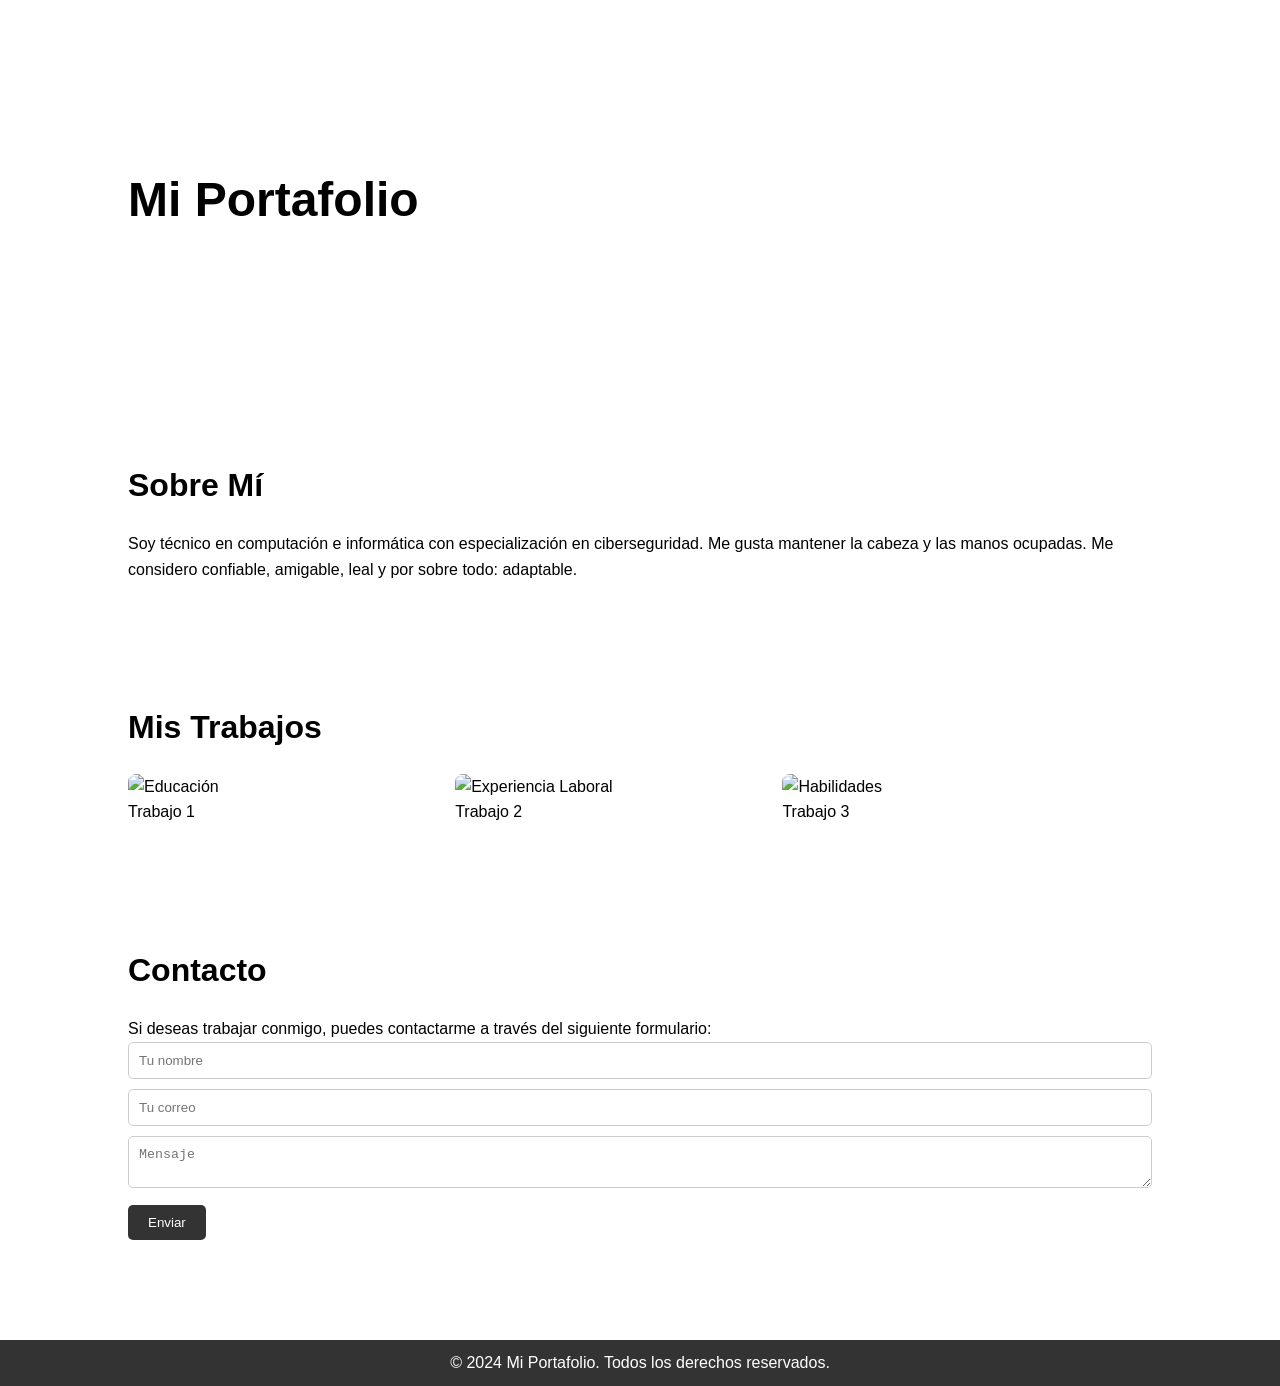
==== index.html @ 1ece5249 "Update index.html" ====
<!DOCTYPE html>
<html lang="es">
<head>
  <meta charset="UTF-8">
  <meta name="viewport" content="width=device-width, initial-scale=1.0">
  <title>Mi Portafolio</title>
  <link rel="stylesheet" href="css\styles.css">
</head>
<body>
  <!-- Encabezado con Parallax -->
  <header class="parallax">
    <div class="container">
      <h1>Mi Portafolio</h1>
    </div>
  </header>

  <!-- Sección Sobre Mí -->
  <section id="sobre-mi" class="section">
    <div class="container">
      <h2>Sobre Mí</h2>
      <p>Soy técnico en computación e informática con especialización en ciberseguridad. 
        Me gusta mantener la cabeza y las manos ocupadas. Me considero confiable, amigable, leal y por sobre todo: adaptable.</p>
    </div>
  </section>

  <!-- Sección Información -->
  <section id="trabajos" class="section">
    <div class="container">
      <h2>Mis Trabajos</h2>
      <div class="gallery">
        <div class="work">
          <img src="https://github.com/actual-mr-g/actual-mr-g.github.io/blob/main/images/educacion.jpg?raw=true" alt="Educación">
          <p>Trabajo 1</p>
        </div>
        <div class="work">
          <img src="https://raw.githubusercontent.com/actual-mr-g/actual-mr-g.github.io/refs/heads/main/images/trabajo.jpg" alt="Experiencia Laboral">
          <p>Trabajo 2</p>
        </div>
        <div class="work">
          <img src="https://github.com/actual-mr-g/actual-mr-g.github.io/blob/main/images/habilidades.jpg?raw=true" alt="Habilidades">
          <p>Trabajo 3</p>
        </div>
      </div>
    </div>
  </section>

  <!-- Sección Contacto -->
  <section id="contacto" class="section">
    <div class="container">
      <h2>Contacto</h2>
      <p>Si deseas trabajar conmigo, puedes contactarme a través del siguiente formulario:</p>
      <form action="#" method="post">
        <input type="text" placeholder="Tu nombre" required>
        <input type="email" placeholder="Tu correo" required>
        <textarea placeholder="Mensaje" required></textarea>
        <button type="submit">Enviar</button>
      </form>
    </div>
  </section>

  <!-- Pie de página -->
  <footer>
    <div class="container">
      <p>&copy; 2024 Mi Portafolio. Todos los derechos reservados.</p>
    </div>
  </footer>
</body>
</html>
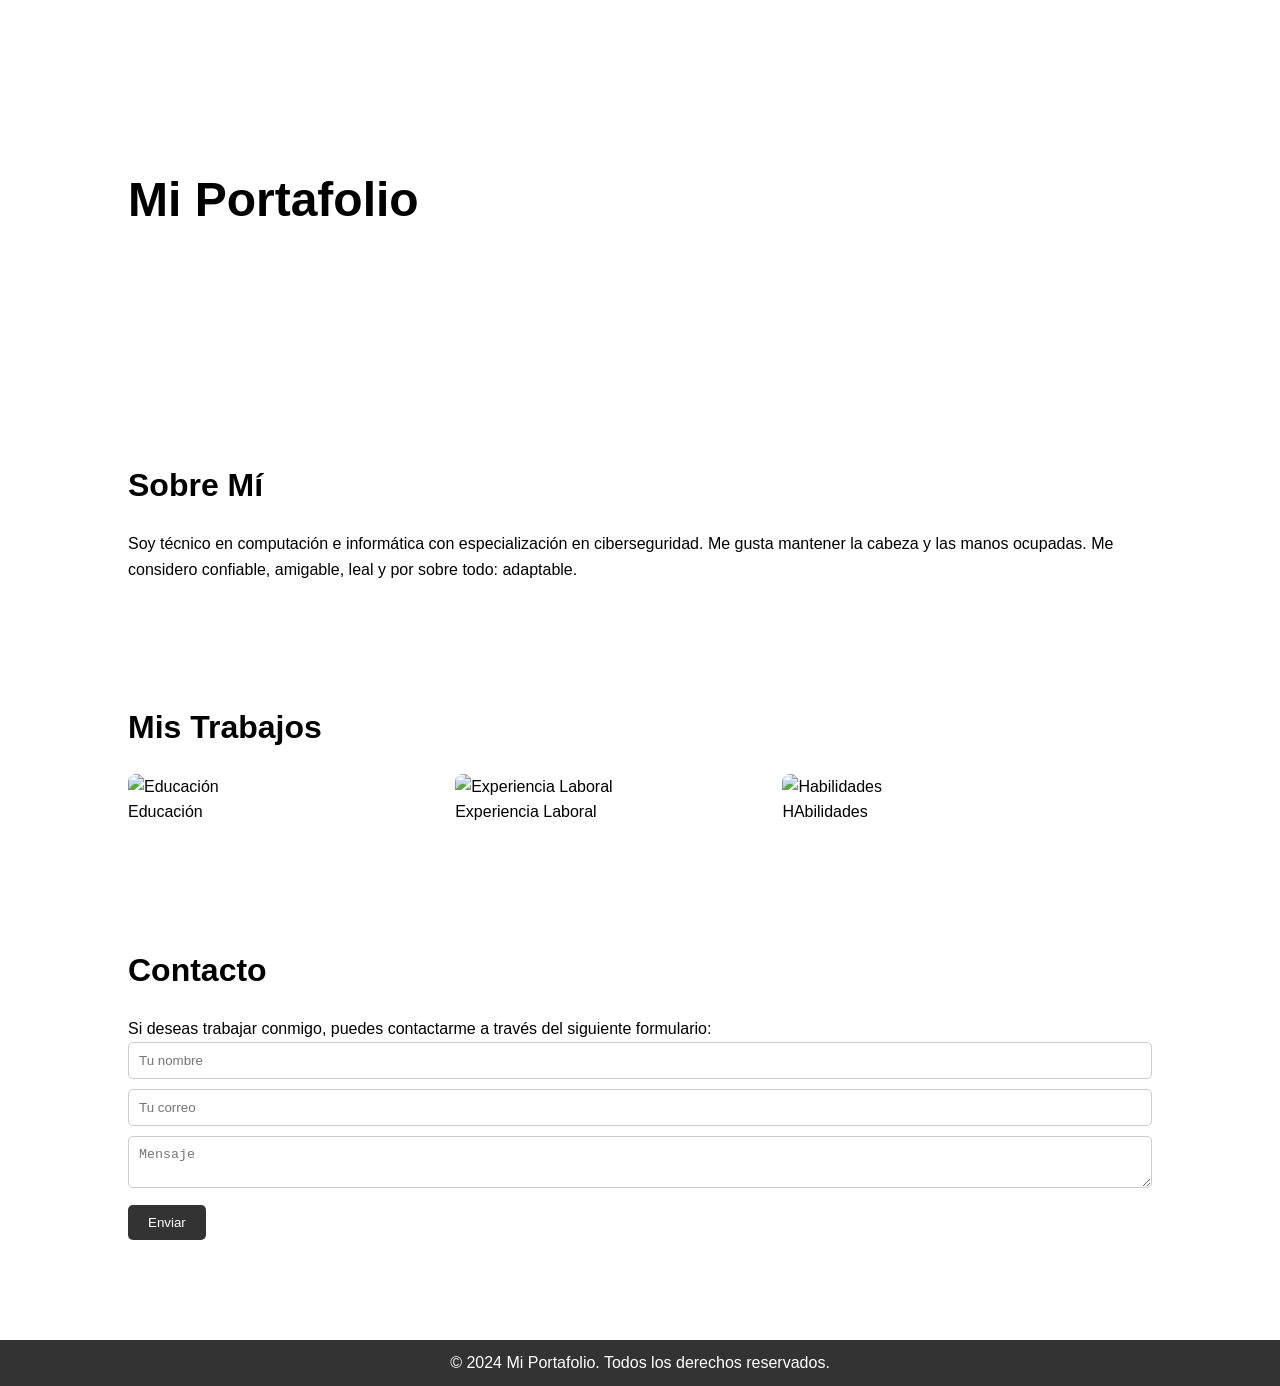
==== commit 82f77d96: "Update index.html" ====
--- a/index.html
+++ b/index.html
@@ -30,15 +30,15 @@
       <div class="gallery">
         <div class="work">
           <img src="https://github.com/actual-mr-g/actual-mr-g.github.io/blob/main/images/educacion.jpg?raw=true" alt="Educación">
-          <p>Trabajo 1</p>
+          <p>Educación</p>
         </div>
         <div class="work">
           <img src="https://raw.githubusercontent.com/actual-mr-g/actual-mr-g.github.io/refs/heads/main/images/trabajo.jpg" alt="Experiencia Laboral">
-          <p>Trabajo 2</p>
+          <p>Experiencia Laboral</p>
         </div>
         <div class="work">
           <img src="https://github.com/actual-mr-g/actual-mr-g.github.io/blob/main/images/habilidades.jpg?raw=true" alt="Habilidades">
-          <p>Trabajo 3</p>
+          <p>HAbilidades</p>
         </div>
       </div>
     </div>
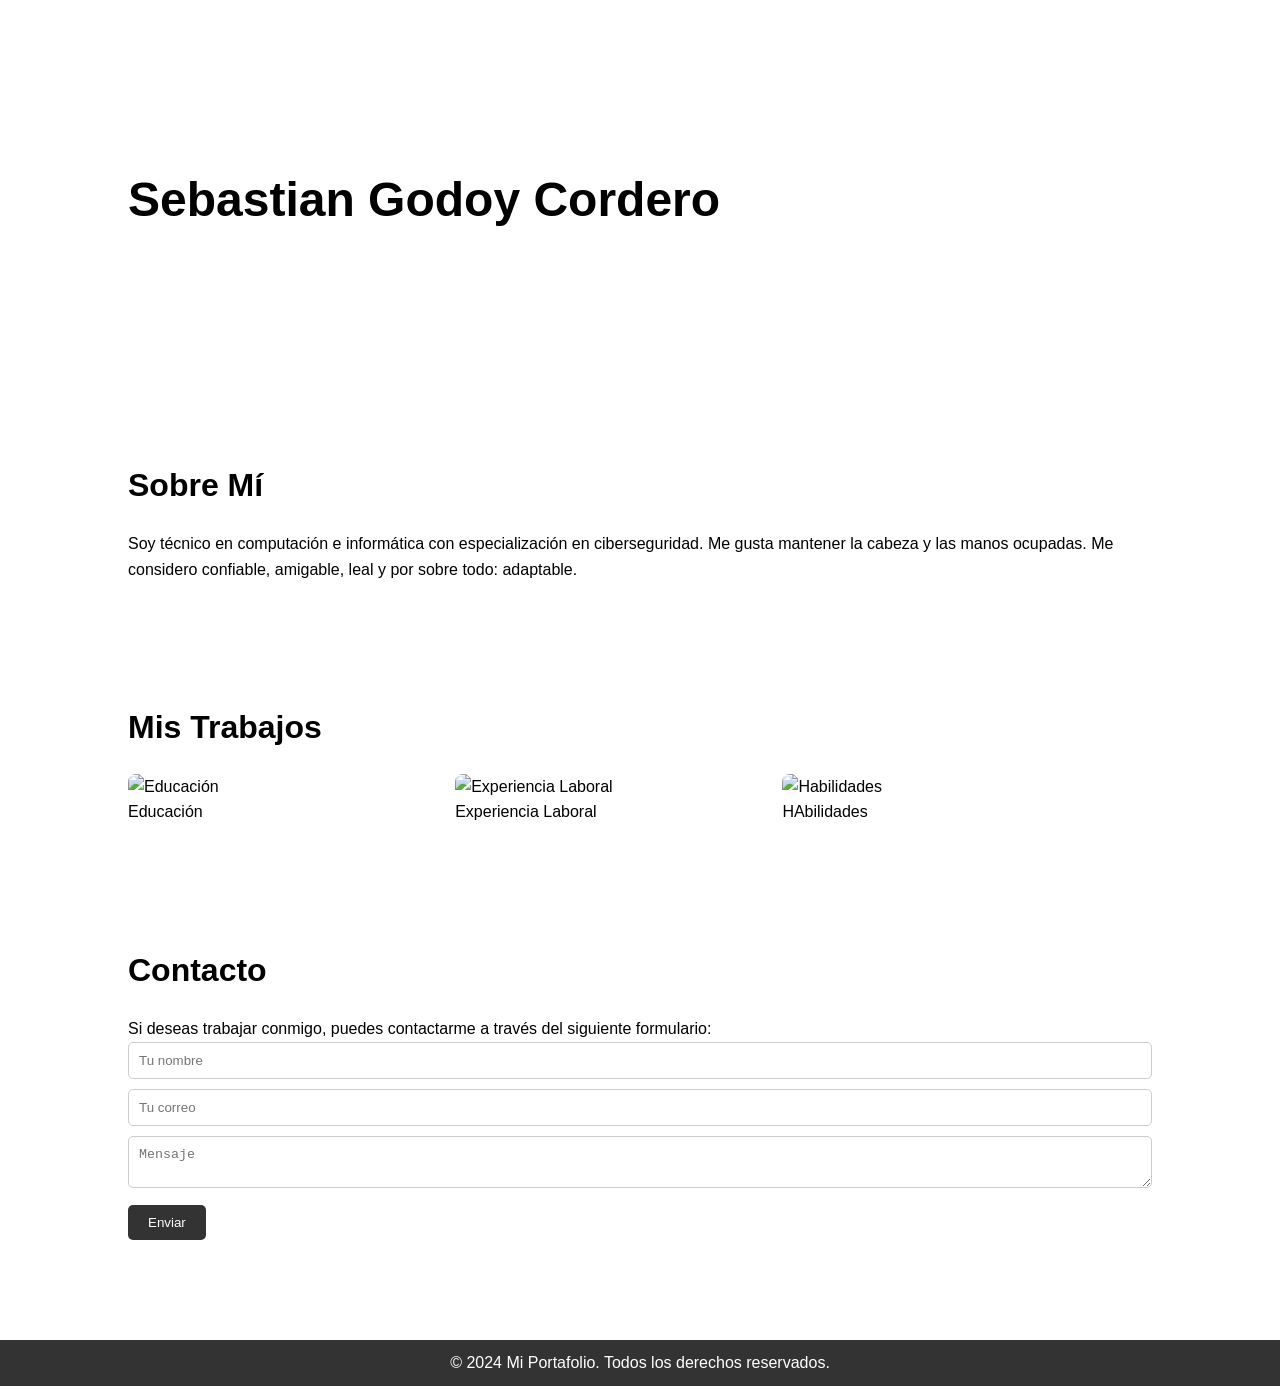
==== commit 00fe9c2f: "Update index.html" ====
--- a/index.html
+++ b/index.html
@@ -10,7 +10,7 @@
   <!-- Encabezado con Parallax -->
   <header class="parallax">
     <div class="container">
-      <h1>Mi Portafolio</h1>
+      <h1>Sebastian Godoy Cordero</h1>
     </div>
   </header>
 
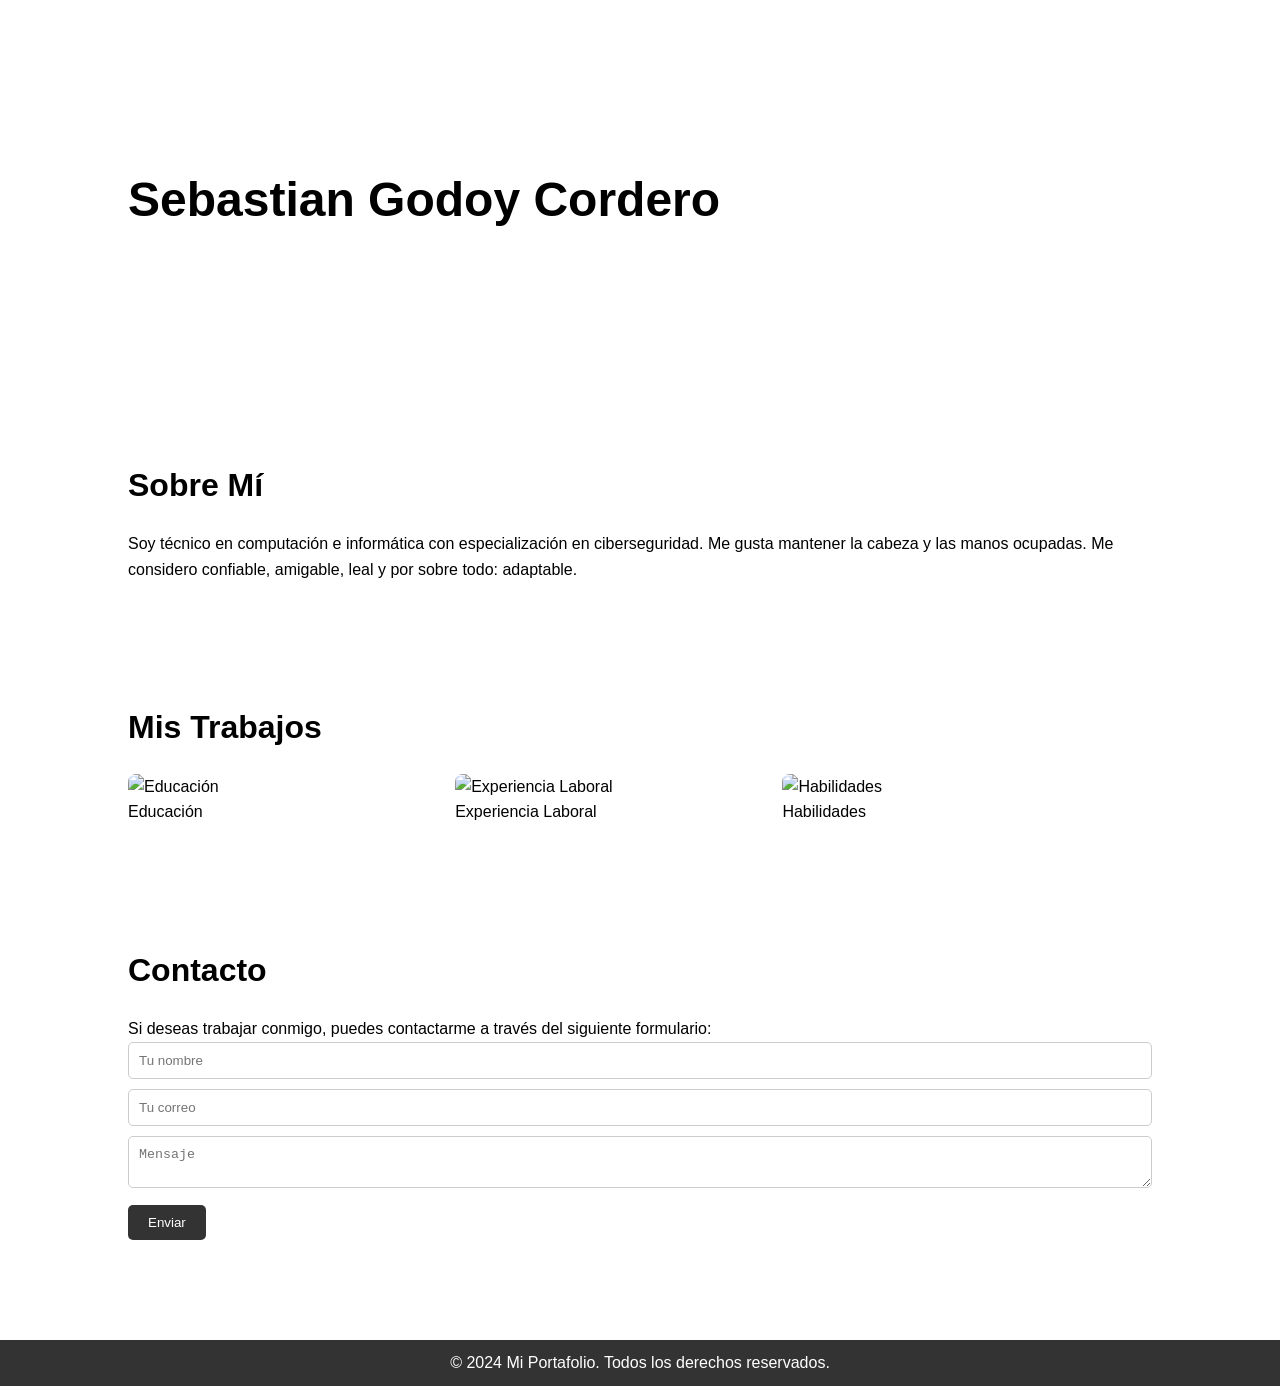
==== commit 580e01d7: "Update index.html" ====
--- a/index.html
+++ b/index.html
@@ -5,6 +5,7 @@
   <meta name="viewport" content="width=device-width, initial-scale=1.0">
   <title>Mi Portafolio</title>
   <link rel="stylesheet" href="css\styles.css">
+  <link rel="icon" type="image/png" href="https://raw.githubusercontent.com/actual-mr-g/actual-mr-g.github.io/refs/heads/main/images/3536f1077c4ff06a682541cfdffd81214168cead.ico">
 </head>
 <body>
   <!-- Encabezado con Parallax -->
@@ -38,7 +39,7 @@
         </div>
         <div class="work">
           <img src="https://github.com/actual-mr-g/actual-mr-g.github.io/blob/main/images/habilidades.jpg?raw=true" alt="Habilidades">
-          <p>HAbilidades</p>
+          <p>Habilidades</p>
         </div>
       </div>
     </div>
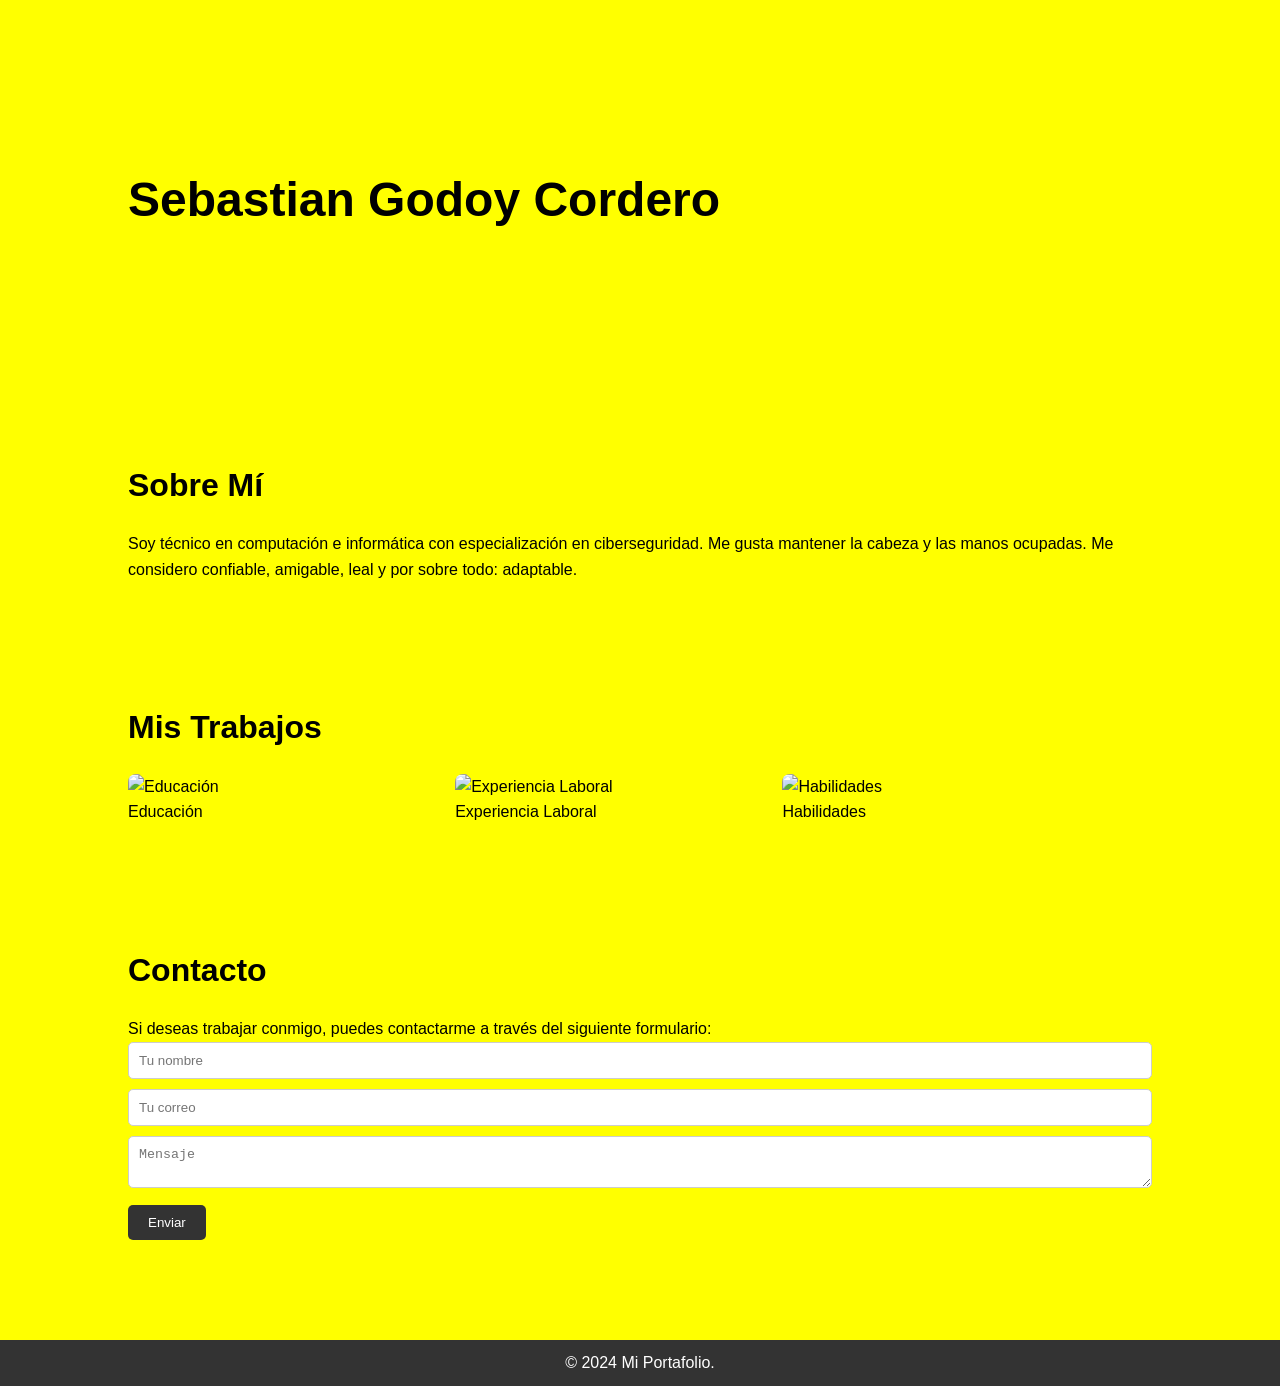
==== commit 2bf085c1: "Update index.html" ====
--- a/index.html
+++ b/index.html
@@ -7,7 +7,7 @@
   <link rel="stylesheet" href="css\styles.css">
   <link rel="icon" type="image/png" href="https://raw.githubusercontent.com/actual-mr-g/actual-mr-g.github.io/refs/heads/main/images/3536f1077c4ff06a682541cfdffd81214168cead.ico">
 </head>
-<body>
+<body background="https://raw.githubusercontent.com/actual-mr-g/actual-mr-g.github.io/refs/heads/main/images/zM17HBM.jpeg">
   <!-- Encabezado con Parallax -->
   <header class="parallax">
     <div class="container">
@@ -62,7 +62,7 @@
   <!-- Pie de página -->
   <footer>
     <div class="container">
-      <p>&copy; 2024 Mi Portafolio. Todos los derechos reservados.</p>
+      <p>&copy; 2024 Mi Portafolio.</p>
     </div>
   </footer>
 </body>
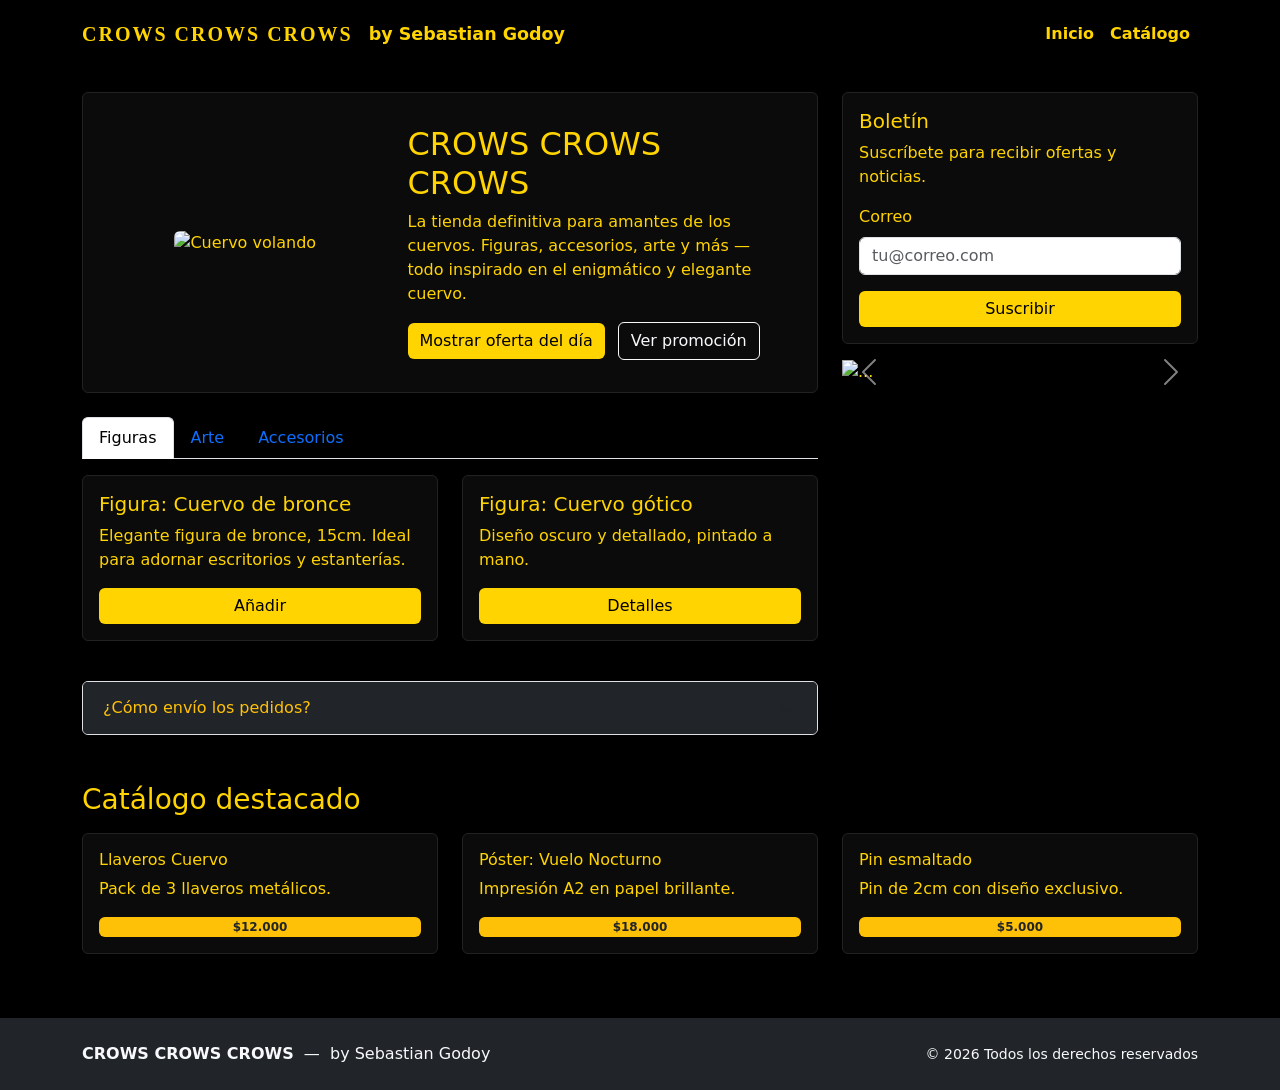
==== commit c68077f3: "Add files via upload" ====
--- a/index.html
+++ b/index.html
@@ -1,69 +1,304 @@
-<!DOCTYPE html>
-<html lang="es">
-<head>
-  <meta charset="UTF-8">
-  <meta name="viewport" content="width=device-width, initial-scale=1.0">
-  <title>Mi Portafolio</title>
-  <link rel="stylesheet" href="css\styles.css">
-  <link rel="icon" type="image/png" href="https://raw.githubusercontent.com/actual-mr-g/actual-mr-g.github.io/refs/heads/main/images/3536f1077c4ff06a682541cfdffd81214168cead.ico">
-</head>
-<body background="https://raw.githubusercontent.com/actual-mr-g/actual-mr-g.github.io/refs/heads/main/images/zM17HBM.jpeg">
-  <!-- Encabezado con Parallax -->
-  <header class="parallax">
-    <div class="container">
-      <h1>Sebastian Godoy Cordero</h1>
-    </div>
-  </header>
-
-  <!-- Sección Sobre Mí -->
-  <section id="sobre-mi" class="section">
-    <div class="container">
-      <h2>Sobre Mí</h2>
-      <p>Soy técnico en computación e informática con especialización en ciberseguridad. 
-        Me gusta mantener la cabeza y las manos ocupadas. Me considero confiable, amigable, leal y por sobre todo: adaptable.</p>
-    </div>
-  </section>
-
-  <!-- Sección Información -->
-  <section id="trabajos" class="section">
-    <div class="container">
-      <h2>Mis Trabajos</h2>
-      <div class="gallery">
-        <div class="work">
-          <img src="https://github.com/actual-mr-g/actual-mr-g.github.io/blob/main/images/educacion.jpg?raw=true" alt="Educación">
-          <p>Educación</p>
-        </div>
-        <div class="work">
-          <img src="https://raw.githubusercontent.com/actual-mr-g/actual-mr-g.github.io/refs/heads/main/images/trabajo.jpg" alt="Experiencia Laboral">
-          <p>Experiencia Laboral</p>
-        </div>
-        <div class="work">
-          <img src="https://github.com/actual-mr-g/actual-mr-g.github.io/blob/main/images/habilidades.jpg?raw=true" alt="Habilidades">
-          <p>Habilidades</p>
-        </div>
-      </div>
-    </div>
-  </section>
-
-  <!-- Sección Contacto -->
-  <section id="contacto" class="section">
-    <div class="container">
-      <h2>Contacto</h2>
-      <p>Si deseas trabajar conmigo, puedes contactarme a través del siguiente formulario:</p>
-      <form action="#" method="post">
-        <input type="text" placeholder="Tu nombre" required>
-        <input type="email" placeholder="Tu correo" required>
-        <textarea placeholder="Mensaje" required></textarea>
-        <button type="submit">Enviar</button>
-      </form>
-    </div>
-  </section>
-
-  <!-- Pie de página -->
-  <footer>
-    <div class="container">
-      <p>&copy; 2024 Mi Portafolio.</p>
-    </div>
-  </footer>
-</body>
-</html>
+<!doctype html>
+<html lang="es">
+  <head>
+    <meta charset="utf-8">
+    <meta name="viewport" content="width=device-width, initial-scale=1">
+    <title>CROWS CROWS CROWS - Tienda de Cuervos</title>
+
+
+    <link href="https://cdn.jsdelivr.net/npm/bootstrap@5.3.8/dist/css/bootstrap.min.css" rel="stylesheet" integrity="sha384-sRIl4kxILFvY47J16cr9ZwB07vP4J8+LH7qKQnuqkuIAvNWLzeN8tE5YBujZqJLB" crossorigin="anonymous">
+    <style>
+      body {
+        background-color: #000; 
+        color: #ffd400;
+      }
+
+      .navbar-custom {
+        background-color: #000;
+      }
+
+      .navbar-custom .navbar-brand,
+      .navbar-custom .nav-link,
+      .navbar-custom .navbar-text {
+        color: #ffd400 !important;
+        font-weight: 600;
+      }
+
+      .card-dark {
+        background-color: #0b0b0b;
+        color: #ffd400;
+        border: 1px solid #222;
+      }
+
+      footer {
+        background-color: #111;
+      }
+
+      .logo-crow {
+        font-family: 'Georgia', serif;
+        letter-spacing: 2px;
+      }
+
+      .yellow-btn {
+        background-color: #ffd400;
+        color: #000;
+        border: none;
+      }
+
+      .yellow-btn:hover {
+        filter: brightness(0.95);
+      }
+    </style>
+  </head>
+  <body>
+
+    <nav class="navbar navbar-expand-lg navbar-custom">
+      <div class="container">
+        <a class="navbar-brand d-flex align-items-center" href="#">
+          <span class="me-3 logo-crow">CROWS CROWS CROWS</span>
+          <small class="navbar-text">by Sebastian Godoy</small>
+        </a>
+        <button class="navbar-toggler" type="button" data-bs-toggle="collapse" data-bs-target="#mainNav" aria-controls="mainNav" aria-expanded="false" aria-label="Toggle navigation">
+          <span class="navbar-toggler-icon" style="filter: invert(1);"></span>
+        </button>
+
+        <div class="collapse navbar-collapse" id="mainNav">
+          <ul class="navbar-nav ms-auto mb-2 mb-lg-0">
+            <li class="nav-item">
+              <a class="nav-link" aria-current="page" href="#home">Inicio</a>
+            </li>
+            <li class="nav-item">
+              <a class="nav-link" href="#catalog">Catálogo</a>
+            </li>
+          </ul>
+        </div>
+      </div>
+    </nav>
+
+    <main class="container mt-4">
+      <div class="row">
+        <div class="col-lg-8">
+
+          <div class="card card-dark mb-4 p-3">
+            <div class="row g-0 align-items-center">
+              <div class="col-md-5 text-center">
+                <img src="https://images-wixmp-ed30a86b8c4ca887773594c2.wixmp.com/f/cb852736-35ba-4f4d-9c2f-9c4e8eec679d/dkpziz5-25cc87f9-692d-4376-b176-79dd538e2b3f.jpg/v1/fit/w_640,h_640,q_70,strp/crow_in_the_moonlight_4_by_bigmike2545_dkpziz5-375w-2x.jpg?token=eyJ0eXAiOiJKV1QiLCJhbGciOiJIUzI1NiJ9.[base64].KQJXDG9ucpXB2_SP5SqRyla-4bzFNtnB-FkxHoVKsiw" class="img-fluid rounded" alt="Cuervo volando">
+              </div>
+              <div class="col-md-7">
+                <div class="card-body">
+                  <h2 class="card-title">CROWS CROWS CROWS</h2>
+                  <p class="card-text">La tienda definitiva para amantes de los cuervos. Figuras, accesorios, arte y más — todo inspirado en el enigmático y elegante cuervo.</p>
+
+                  <div id="alert-placeholder"></div>
+
+                  <div class="mt-3">
+                    <button class="btn yellow-btn me-2" id="showAlertBtn">Mostrar oferta del día</button>
+                    <button class="btn btn-outline-light" data-bs-toggle="modal" data-bs-target="#promoModal">Ver promoción</button>
+                  </div>
+                </div>
+              </div>
+            </div>
+          </div>
+
+          <ul class="nav nav-tabs mb-3" id="productTabs" role="tablist">
+            <li class="nav-item" role="presentation">
+              <button class="nav-link active" id="tab-figures" data-bs-toggle="tab" data-bs-target="#figures" type="button" role="tab" aria-controls="figures" aria-selected="true">Figuras</button>
+            </li>
+            <li class="nav-item" role="presentation">
+              <button class="nav-link" id="tab-art" data-bs-toggle="tab" data-bs-target="#art" type="button" role="tab" aria-controls="art" aria-selected="false">Arte</button>
+            </li>
+            <li class="nav-item" role="presentation">
+              <button class="nav-link" id="tab-accessories" data-bs-toggle="tab" data-bs-target="#accessories" type="button" role="tab" aria-controls="accessories" aria-selected="false">Accesorios</button>
+            </li>
+          </ul>
+
+          <div class="tab-content mb-4" id="productTabsContent">
+            <div class="tab-pane fade show active" id="figures" role="tabpanel" aria-labelledby="tab-figures">
+              <div class="row">
+                <div class="col-md-6 mb-3">
+                  <div class="card card-dark p-3 h-100">
+                    <h5 class="card-title">Figura: Cuervo de bronce</h5>
+                    <p class="card-text">Elegante figura de bronce, 15cm. Ideal para adornar escritorios y estanterías.</p>
+                    <a href="#" class="btn yellow-btn" data-bs-toggle="tooltip" data-bs-placement="top" title="Agregar al carrito">Añadir</a>
+                  </div>
+                </div>
+                <div class="col-md-6 mb-3">
+                  <div class="card card-dark p-3 h-100">
+                    <h5 class="card-title">Figura: Cuervo gótico</h5>
+                    <p class="card-text">Diseño oscuro y detallado, pintado a mano.</p>
+                    <a href="#" class="btn yellow-btn" data-bs-toggle="tooltip" data-bs-placement="top" title="Ver detalles">Detalles</a>
+                  </div>
+                </div>
+              </div>
+            </div>
+
+            <div class="tab-pane fade" id="art" role="tabpanel" aria-labelledby="tab-art">
+              <div class="card card-dark p-3">
+                <h5>Impresiones artísticas</h5>
+                <p>Impresiones limitadas en papel de alta calidad. Firmadas por el artista.</p>
+                <button class="btn yellow-btn" id="showPopoverBtn" data-bs-toggle="popover" data-bs-content="Stock limitado: 5 unidades" title="Aviso">Disponibilidad</button>
+              </div>
+            </div>
+
+            <div class="tab-pane fade" id="accessories" role="tabpanel" aria-labelledby="tab-accessories">
+              <div class="card card-dark p-3">
+                <h5>Accesorios</h5>
+                <p>Pins, pines esmaltados, parches y llaveros con motivos de cuervos.</p>
+              </div>
+            </div>
+          </div>
+
+          <div class="accordion mb-4" id="faqAccordion">
+            <div class="accordion-item bg-dark text-warning">
+              <h2 class="accordion-header" id="headingOne">
+                <button class="accordion-button collapsed bg-dark text-warning" type="button" data-bs-toggle="collapse" data-bs-target="#collapseOne" aria-expanded="false" aria-controls="collapseOne">
+                  ¿Cómo envío los pedidos?
+                </button>
+              </h2>
+              <div id="collapseOne" class="accordion-collapse collapse" aria-labelledby="headingOne" data-bs-parent="#faqAccordion">
+                <div class="accordion-body">
+                  Enviamos a todo Chile y al extranjero mediante servicios de paquetería con seguimiento.
+                </div>
+              </div>
+            </div>
+          </div>
+
+        </div>
+
+        <aside class="col-lg-4">
+          <div class="card card-dark mb-3 p-3">
+            <h5 class="card-title">Boletín</h5>
+            <p>Suscríbete para recibir ofertas y noticias.</p>
+            <form>
+              <div class="mb-3">
+                <label for="email" class="form-label">Correo</label>
+                <input type="email" class="form-control" id="email" placeholder="tu@correo.com">
+              </div>
+              <button type="submit" class="btn yellow-btn w-100">Suscribir</button>
+            </form>
+          </div>
+
+        <div id="carouselExample" class="carousel slide">
+        <div class="carousel-inner">
+            <div class="carousel-item active">
+            <img src="https://images-wixmp-ed30a86b8c4ca887773594c2.wixmp.com/f/5de5cb99-f9af-47bc-afae-10be69ea2218/dk73miw-951f2692-0ab6-4a77-bed9-08d86dd90946.png/v1/fill/w_894,h_894,q_70,strp/crow__by_sosoyborsosoy_dk73miw-pre.jpg?token=eyJ0eXAiOiJKV1QiLCJhbGciOiJIUzI1NiJ9.[base64].cFCMf_DRwabIB2o9KfaSL1y9g-Ih5bVdwBXMjOblAt4" class="d-block w-100" alt="...">
+            </div>
+            <div class="carousel-item">
+            <img src="https://images-wixmp-ed30a86b8c4ca887773594c2.wixmp.com/f/5de5cb99-f9af-47bc-afae-10be69ea2218/dkey8e6-b5c1f806-8c6d-42a9-b773-2cc2d6d7299b.png/v1/fill/w_894,h_894,q_70,strp/_crow_by_sosoyborsosoy_dkey8e6-pre.jpg?token=eyJ0eXAiOiJKV1QiLCJhbGciOiJIUzI1NiJ9.[base64].lhcbMutI_b4-15KcDDjITKtlOOZ4uxkYS7mi3eKDgQk" class="d-block w-100" alt="...">
+            </div>
+            <div class="carousel-item">
+            <img src="https://images-wixmp-ed30a86b8c4ca887773594c2.wixmp.com/f/6687dc0f-a09f-44ca-9e6a-a21474487ab7/dkkzaib-5d8c55dc-1e88-4986-97f4-03f0e33e513b.jpg/v1/fill/w_1069,h_747,q_70,strp/crow_by_midnightavian_dkkzaib-pre.jpg?token=eyJ0eXAiOiJKV1QiLCJhbGciOiJIUzI1NiJ9.[base64].kJwzE0zDgKvuuk1KTmn_ipt9V5umDkpYrr7QfrIAZAE" class="d-block w-100" alt="...">
+            </div>
+        </div>
+        <button class="carousel-control-prev" type="button" data-bs-target="#carouselExample" data-bs-slide="prev">
+            <span class="carousel-control-prev-icon" aria-hidden="true"></span>
+            <span class="visually-hidden">Previous</span>
+        </button>
+        <button class="carousel-control-next" type="button" data-bs-target="#carouselExample" data-bs-slide="next">
+            <span class="carousel-control-next-icon" aria-hidden="true"></span>
+            <span class="visually-hidden">Next</span>
+        </button>
+        </div>
+
+        </aside>
+      </div>
+
+      <section class="row mt-4" id="catalog">
+        <h3 class="mb-3">Catálogo destacado</h3>
+        <div class="col-md-4 mb-3">
+          <div class="card card-dark p-3">
+            <h6>Llaveros Cuervo</h6>
+            <p>Pack de 3 llaveros metálicos.</p>
+            <span class="badge bg-warning text-dark">$12.000</span>
+          </div>
+        </div>
+        <div class="col-md-4 mb-3">
+          <div class="card card-dark p-3">
+            <h6>Póster: Vuelo Nocturno</h6>
+            <p>Impresión A2 en papel brillante.</p>
+            <span class="badge bg-warning text-dark">$18.000</span>
+          </div>
+        </div>
+        <div class="col-md-4 mb-3">
+          <div class="card card-dark p-3">
+            <h6>Pin esmaltado</h6>
+            <p>Pin de 2cm con diseño exclusivo.</p>
+            <span class="badge bg-warning text-dark">$5.000</span>
+          </div>
+        </div>
+      </section>
+
+    </main>
+
+    <footer class="mt-5 py-4 text-light bg-dark">
+      <div class="container d-flex justify-content-between align-items-center">
+        <div>
+          <strong>CROWS CROWS CROWS</strong> &nbsp;— &nbsp;by Sebastian Godoy
+        </div>
+        <div>
+          <small>© <span id="year"></span> Todos los derechos reservados</small>
+        </div>
+      </div>
+    </footer>
+
+
+    <div class="modal fade" id="promoModal" tabindex="-1" aria-labelledby="promoModalLabel" aria-hidden="true">
+      <div class="modal-dialog modal-dialog-centered">
+        <div class="modal-content bg-dark text-warning">
+          <div class="modal-header border-0">
+            <h5 class="modal-title" id="promoModalLabel">Promoción especial</h5>
+            <button type="button" class="btn-close btn-close-white" data-bs-dismiss="modal" aria-label="Close"></button>
+          </div>
+          <div class="modal-body">
+            Envío gratuito en compras sobre $30.000. Código: CUERVO30
+          </div>
+          <div class="modal-footer border-0">
+            <button type="button" class="btn btn-outline-light" data-bs-dismiss="modal">Cerrar</button>
+            <button type="button" class="btn yellow-btn">Ir al catálogo</button>
+          </div>
+        </div>
+      </div>
+    </div>
+
+    <script src="https://cdn.jsdelivr.net/npm/bootstrap@5.3.8/dist/js/bootstrap.bundle.min.js" integrity="sha384-FKyoEForCGlyvwx9Hj09JcYn3nv7wiPVlz7YYwJrWVcXK/BmnVDxM+D2scQbITxI" crossorigin="anonymous"></script>
+
+    <script>
+      document.getElementById('year').textContent = new Date().getFullYear();
+
+      const tooltipTriggerList = [].slice.call(document.querySelectorAll('[data-bs-toggle="tooltip"]'))
+      const tooltipList = tooltipTriggerList.map(function (tooltipTriggerEl) {
+        return new bootstrap.Tooltip(tooltipTriggerEl)
+      })
+
+      const popoverTriggerList = [].slice.call(document.querySelectorAll('[data-bs-toggle="popover"]'))
+      const popoverList = popoverTriggerList.map(function (popoverTriggerEl) {
+        return new bootstrap.Popover(popoverTriggerEl)
+      })
+
+      document.getElementById('showAlertBtn').addEventListener('click', function () {
+        const placeholder = document.getElementById('alert-placeholder');
+        const wrapper = document.createElement('div');
+        wrapper.innerHTML = [
+          '<div class="alert alert-warning alert-dismissible fade show mt-3" role="alert">',
+          '<strong>Oferta del día:</strong> 10% de descuento en figuras de bronce. Hasta agotar stock.',
+          '<button type="button" class="btn-close" data-bs-dismiss="alert" aria-label="Close"></button>',
+          '</div>'
+        ].join('');
+
+        placeholder.innerHTML = '';
+        placeholder.append(wrapper);
+      });
+
+      document.addEventListener('shown.bs.tab', function (event) {
+      });
+
+      const miniCarousel = document.querySelector('#miniCarousel');
+      if (miniCarousel) {
+        const carousel = new bootstrap.Carousel(miniCarousel, {
+          interval: 3000,
+          ride: 'carousel'
+        });
+      }
+    </script>
+  </body>
+</html>
